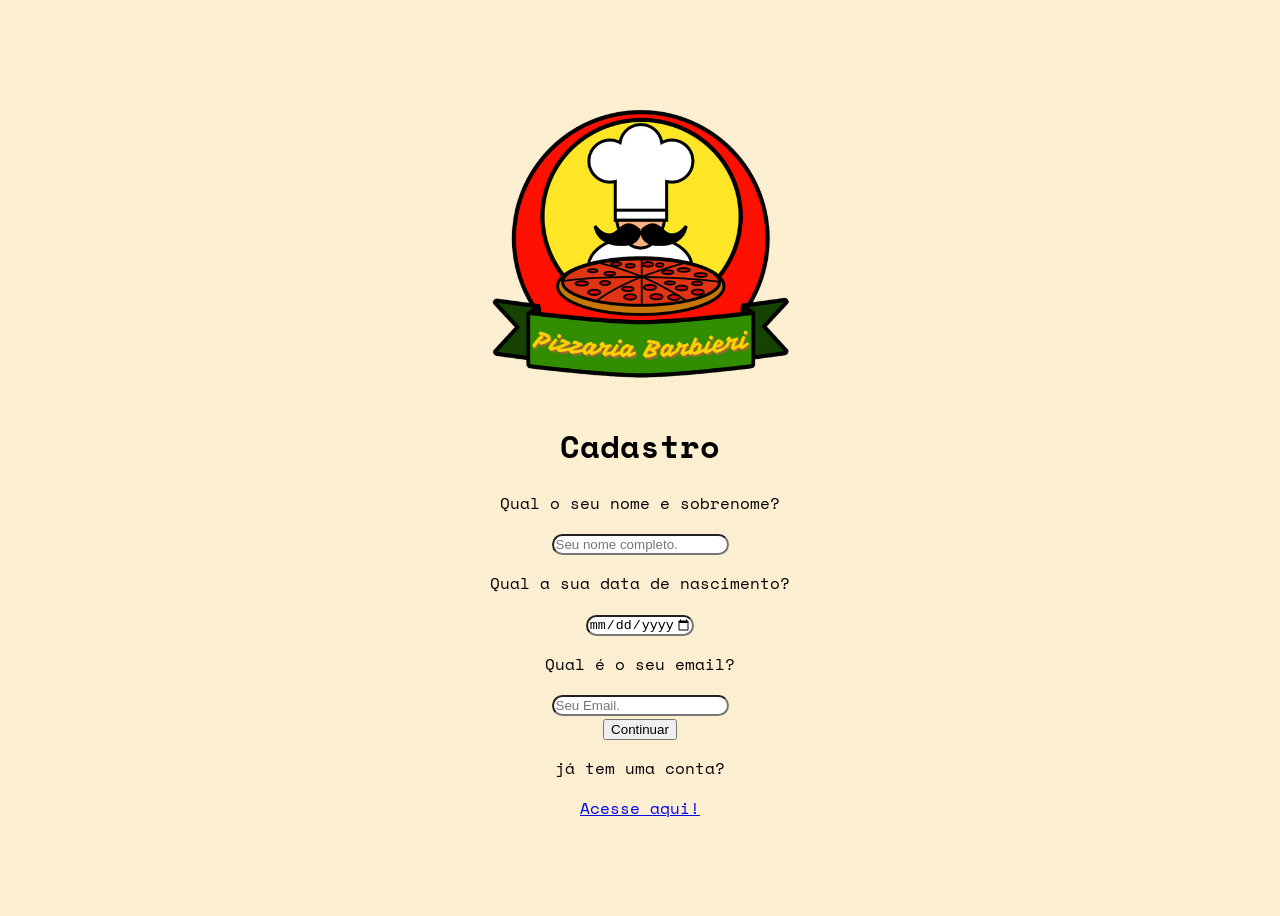
==== index.html @ fba46a73 "Add files via upload" ====
<!DOCTYPE html>
<html lang="pt=BR">
<head>
    <meta charset="UTF-8">
    <meta name="viewport" content="width=device-width, initial-scale=1.0">

    <!-- Fontes Space Mono -->
    <link rel="preconnect" href="https://fonts.googleapis.com">
    <link rel="preconnect" href="https://fonts.gstatic.com" crossorigin>
    <link href="https://fonts.googleapis.com/css2?family=Space+Mono:ital,wght@0,400;0,700;1,400;1,700&display=swap" rel="stylesheet">

    <!-- CSS -->
     <link rel="stylesheet" href="./css/styles.css">

    <!-- Titulo -->
    <title>Cadastro</title>
</head>

<body>

    <div class="principal">

        <div>
            <img alt="logo" src="./imagens/logo-pizzaria.png">
            <h1>Cadastro</h1>
        </div>

        <form>


            <div class="campo-nome">
                <p>Qual o seu nome e sobrenome?</p>
                <input type="text" placeholder="Seu nome completo." required>
            </div>

            <div class="idade">
                <p>Qual a sua data de nascimento?</p>
                <input type="date" id="data" placeholder="DD/MM/AAAA" max="2026-01-01" required>
            </div>

            <div class="email">
                <p>Qual é o seu email?</p>
                <input type="email" placeholder="Seu Email." required>
            </div>


            <button href="#">Continuar</button>

        </form>

        <div class="já-tem?">
        <p>já tem uma conta?</p>
        <a href="#">Acesse aqui!</a>
        </div>  

    </div>
    
</body>
</html>
---- css/styles.css ----
body {
    background-color:#fceed1;
    display: flex;
    justify-content: center;
    align-items: center;
    flex-direction: column;
    height: 100vh;
    font-family: 'Space Mono', sans-serif;
}

.principal {
    text-align: center;
    width: 350px;
}

.principal img{
    width: 300px;
}

.campo-nome input{
    border-radius: 40px;
}

.idade input{
    border-radius: 30px;
}

.email input{
    border-radius: 30px;
}

.
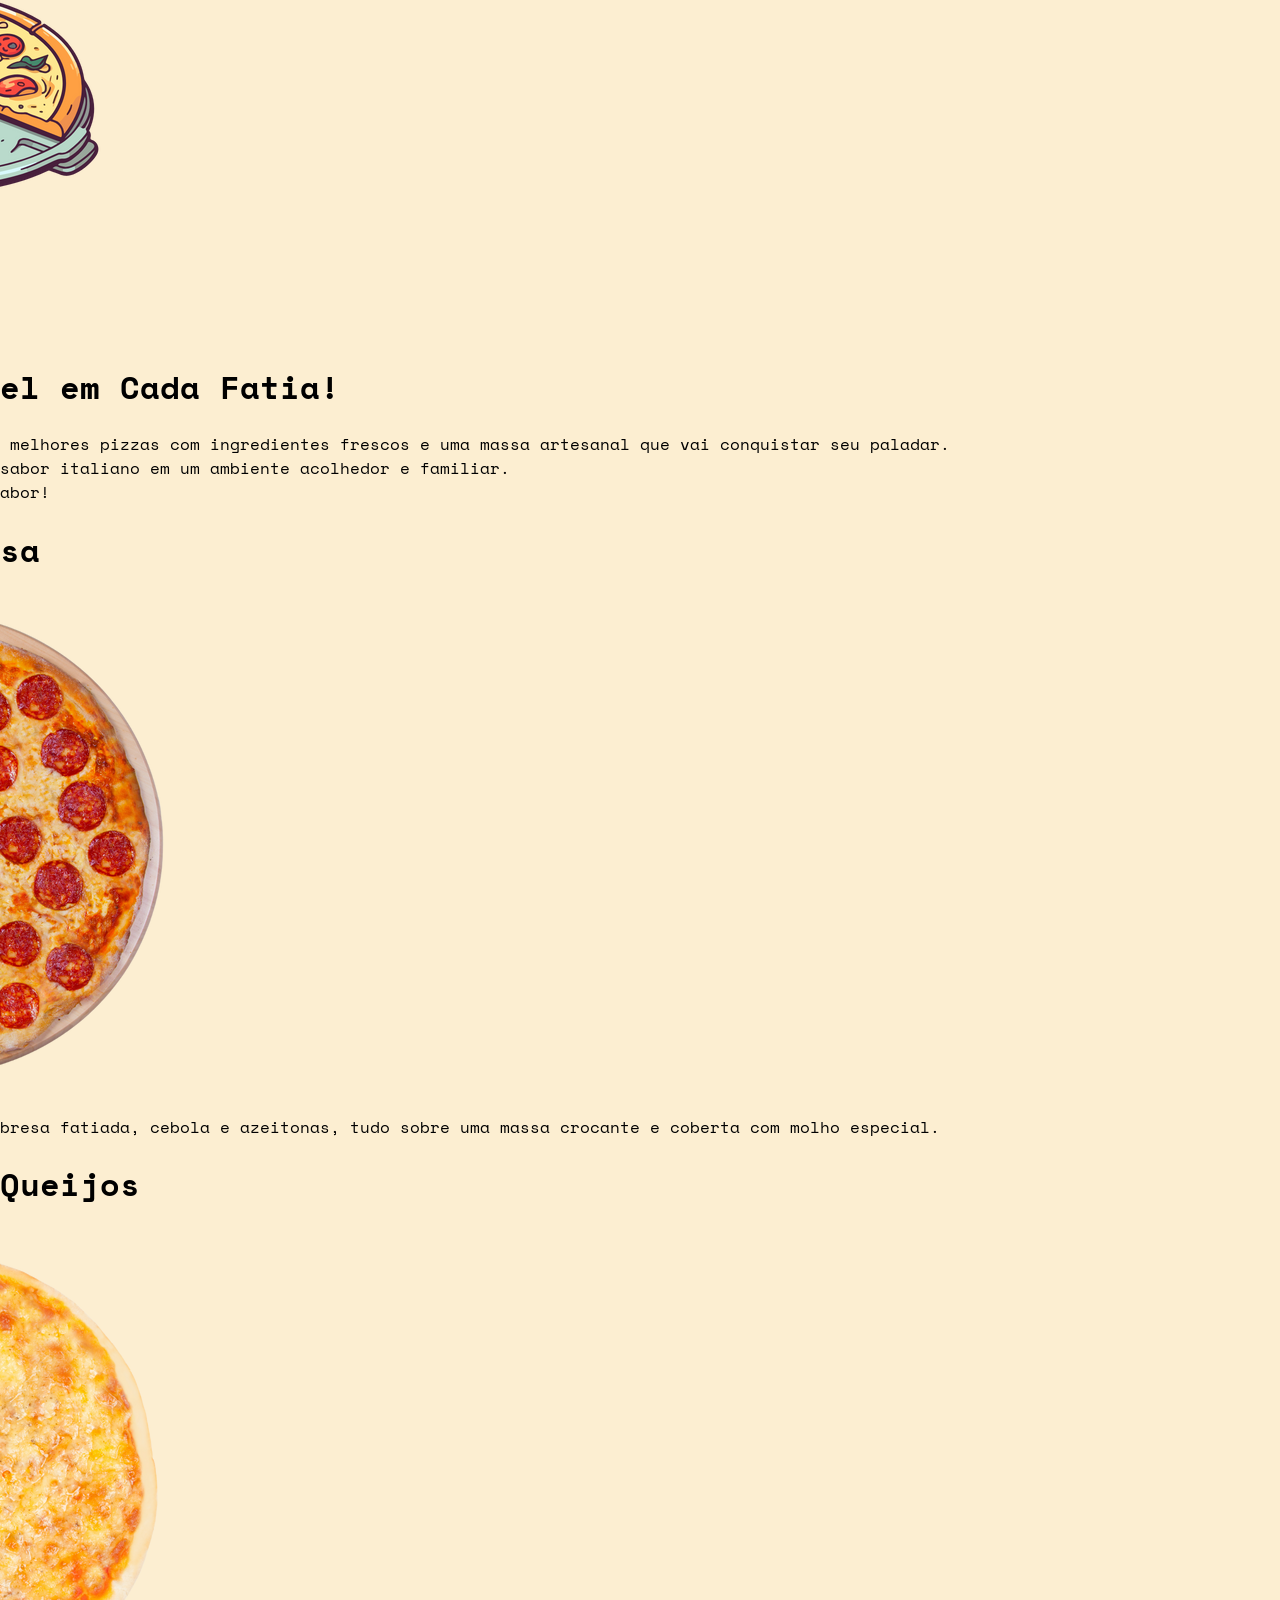
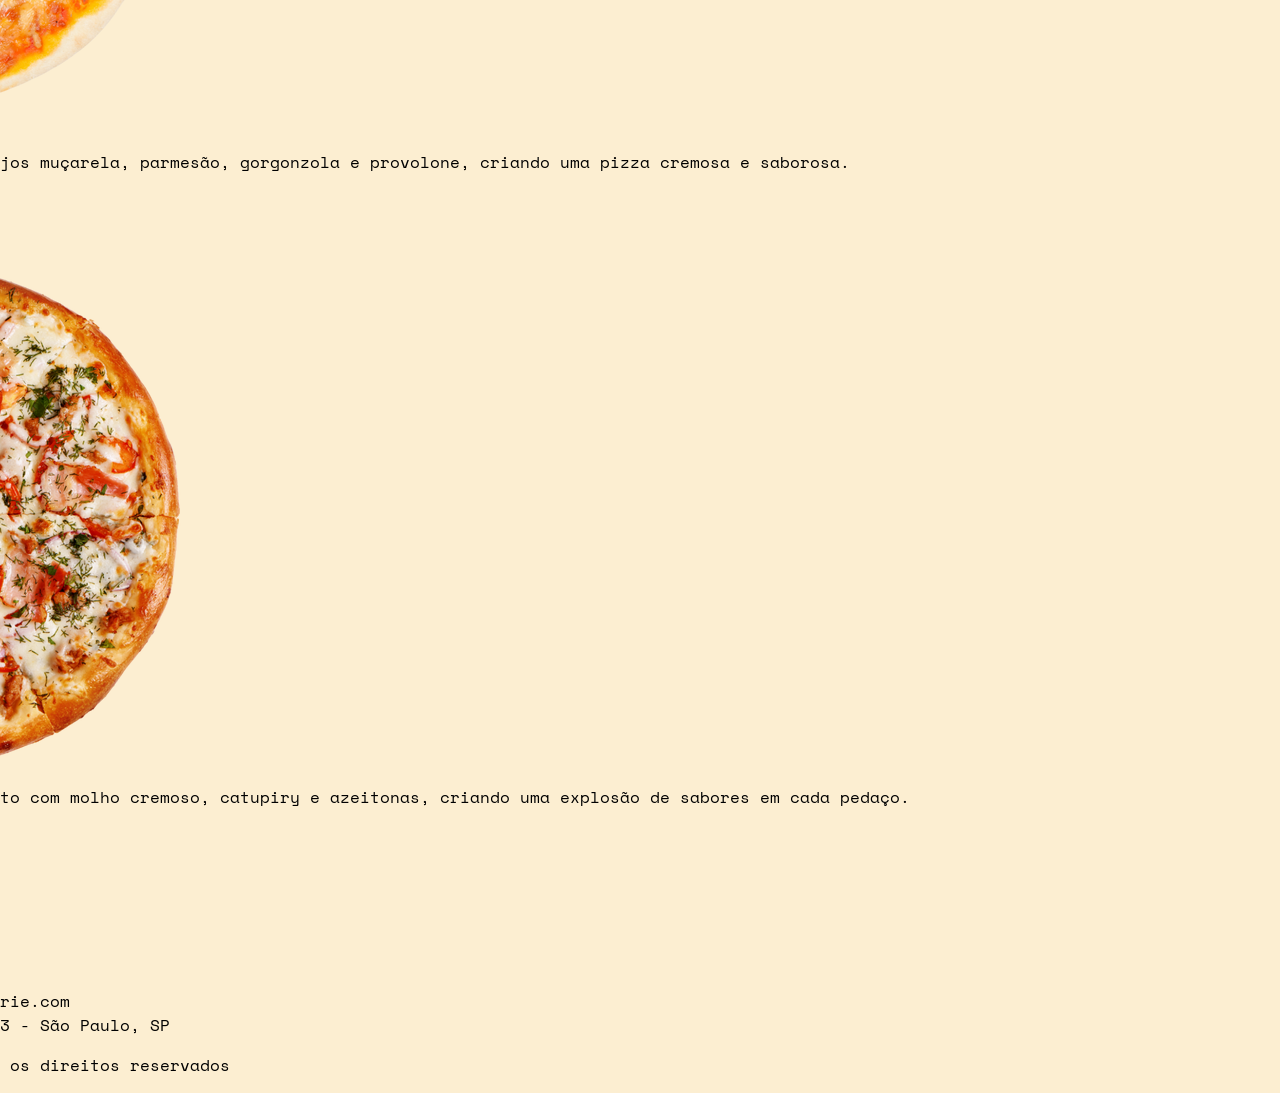
==== commit 29d9fd80: "update-monstro" ====
--- a/index.html
+++ b/index.html
@@ -1,59 +1,114 @@
 <!DOCTYPE html>
-<html lang="pt=BR">
+<html lang="pt-BR">
+
 <head>
     <meta charset="UTF-8">
     <meta name="viewport" content="width=device-width, initial-scale=1.0">
+    <title>Pizzaria Barbieri</title>
 
     <!-- Fontes Space Mono -->
     <link rel="preconnect" href="https://fonts.googleapis.com">
     <link rel="preconnect" href="https://fonts.gstatic.com" crossorigin>
-    <link href="https://fonts.googleapis.com/css2?family=Space+Mono:ital,wght@0,400;0,700;1,400;1,700&display=swap" rel="stylesheet">
+    <link href="https://fonts.googleapis.com/css2?family=Space+Mono:ital,wght@0,400;0,700;1,400;1,700&display=swap"
+        rel="stylesheet">
+
+    <!-- Fontes Lexend -->
+    <link rel="preconnect" href="https://fonts.googleapis.com">
+    <link rel="preconnect" href="https://fonts.gstatic.com" crossorigin>
+    <link href="https://fonts.googleapis.com/css2?family=Lexend:wght@100..900&display=swap" rel="stylesheet">
+
 
     <!-- CSS -->
-     <link rel="stylesheet" href="./css/styles.css">
-
-    <!-- Titulo -->
-    <title>Cadastro</title>
+    <link rel="stylesheet" href="./css/styles.css">
 </head>
 
 <body>
 
-    <div class="principal">
+    <header class="header">
+        <div class="itensHeader">
+            <img alt="logo-main" src="./imagens/logo-pizzaria2.png">
+            <div class="botoes">
+                <a href="./loginC.html" class="login">Login</a>
+                <a href="./cadastroC.html" class="cadastro">Cadastro</a>
+            </div>
+        </div>
+    </header>
 
-        <div>
-            <img alt="logo" src="./imagens/logo-pizzaria.png">
-            <h1>Cadastro</h1>
+    <div class="container">
+        <img alt="primeira-img" src="./imagens/primeira-img.png">
+
+        <div class="pequena-pizza">
+            <img alt="pequena-pizza" src="./imagens/pequena-pizza.png">
         </div>
 
-        <form>
+        <div class="infos">
+            <h1>Sabor Incomparável em Cada Fatia!</h1>
+            <p>Na nossa pizzaria, preparamos as melhores pizzas com ingredientes frescos e uma massa artesanal que vai
+                conquistar seu paladar. <br> 
+                Venha experimentar o verdadeiro sabor italiano em um ambiente acolhedor e
+                familiar.<br> 
+                Cada mordida é uma explosão de sabor!<br>
+            </p>
+        </div>
 
-
-            <div class="campo-nome">
-                <p>Qual o seu nome e sobrenome?</p>
-                <input type="text" placeholder="Seu nome completo." required>
+        <div class="tipos-pizza">
+            <div class="pizza1">
+                <h1>Pizza de Calabresa</h1>
+                <img alt="calabrsa" src="./imagens/calabresa.png">
+                <div class="pizza-">
+                    <p>
+                        Uma deliciosa combinação de calabresa
+                        fatiada, cebola e azeitonas, tudo
+                        sobre uma massa crocante e coberta
+                        com molho especial.
+                    </p>
+                </div>
             </div>
 
-            <div class="idade">
-                <p>Qual a sua data de nascimento?</p>
-                <input type="date" id="data" placeholder="DD/MM/AAAA" max="2026-01-01" required>
+            <div class="pizza2">
+                <h1>Pizza de Quatro-Queijos</h1>
+                <img alt="calabrsa" src="./imagens/quatro-queijos.png">
+                <div class="pizza-">
+                    <p>
+                        Uma mistura irresistível de queijos muçarela, 
+                        parmesão, gorgonzola e provolone, 
+                        criando uma pizza cremosa e saborosa.
+                    </p>
+                </div>
             </div>
 
-            <div class="email">
-                <p>Qual é o seu email?</p>
-                <input type="email" placeholder="Seu Email." required>
+            <div class="pizza3">
+                <h1>Pizza de Frango</h1>
+                <img alt="calabrsa" src="./imagens/frango.png">
+                <div class="pizza-">
+                    <p>
+                        Frango desfiado temperado, coberto com molho cremoso, 
+                        catupiry e azeitonas, criando uma explosão de 
+                        sabores em cada pedaço.
+                    </p>
+                </div>
             </div>
+        </div>
 
-
-            <button href="#">Continuar</button>
-
-        </form>
-
-        <div class="já-tem?">
-        <p>já tem uma conta?</p>
-        <a href="#">Acesse aqui!</a>
-        </div>  
-
+        <footer class="rodape">
+            <div class="containerR">
+              <div class="infoR">
+                <h3>Pizzaria Barbieri</h3>
+                <p>O melhor sabor em cada fatia!</p>
+              </div>
+              <div class="contatoR">
+                <h4>Contato</h4>
+                <ul>
+                  <li>Telefone: (11) 1234-5678    </li>
+                  <li>Email: contato@pizzariabarberie.com    </li>
+                  <li>Endereço: Rua das Pizzas, 123 - São Paulo, SP   </li>
+                </ul>
+              </div>
+            <div class="copyrightR">
+              <p>&copy; 2025 Pizzaria Barbieri - Todos os direitos reservados</p>
+            </div>
+          </footer>
+          
     </div>
-    
 </body>
 </html>
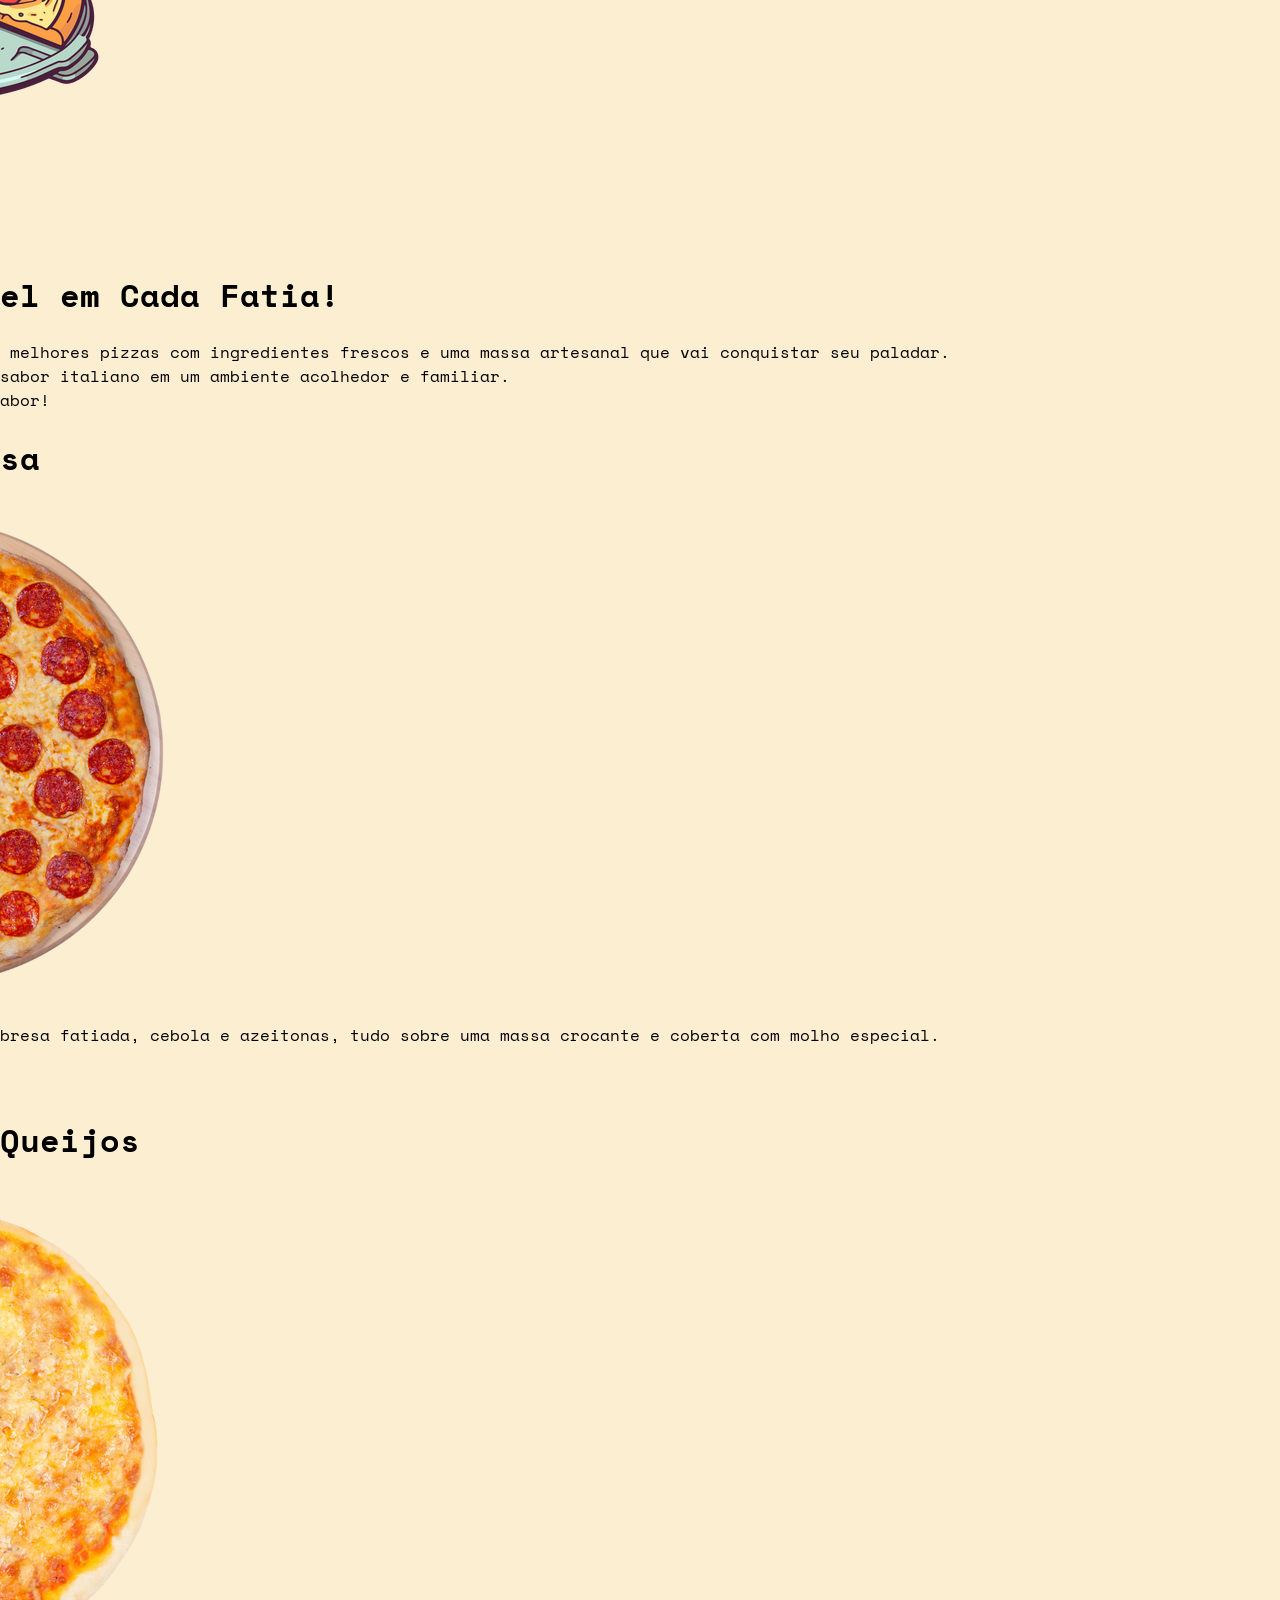
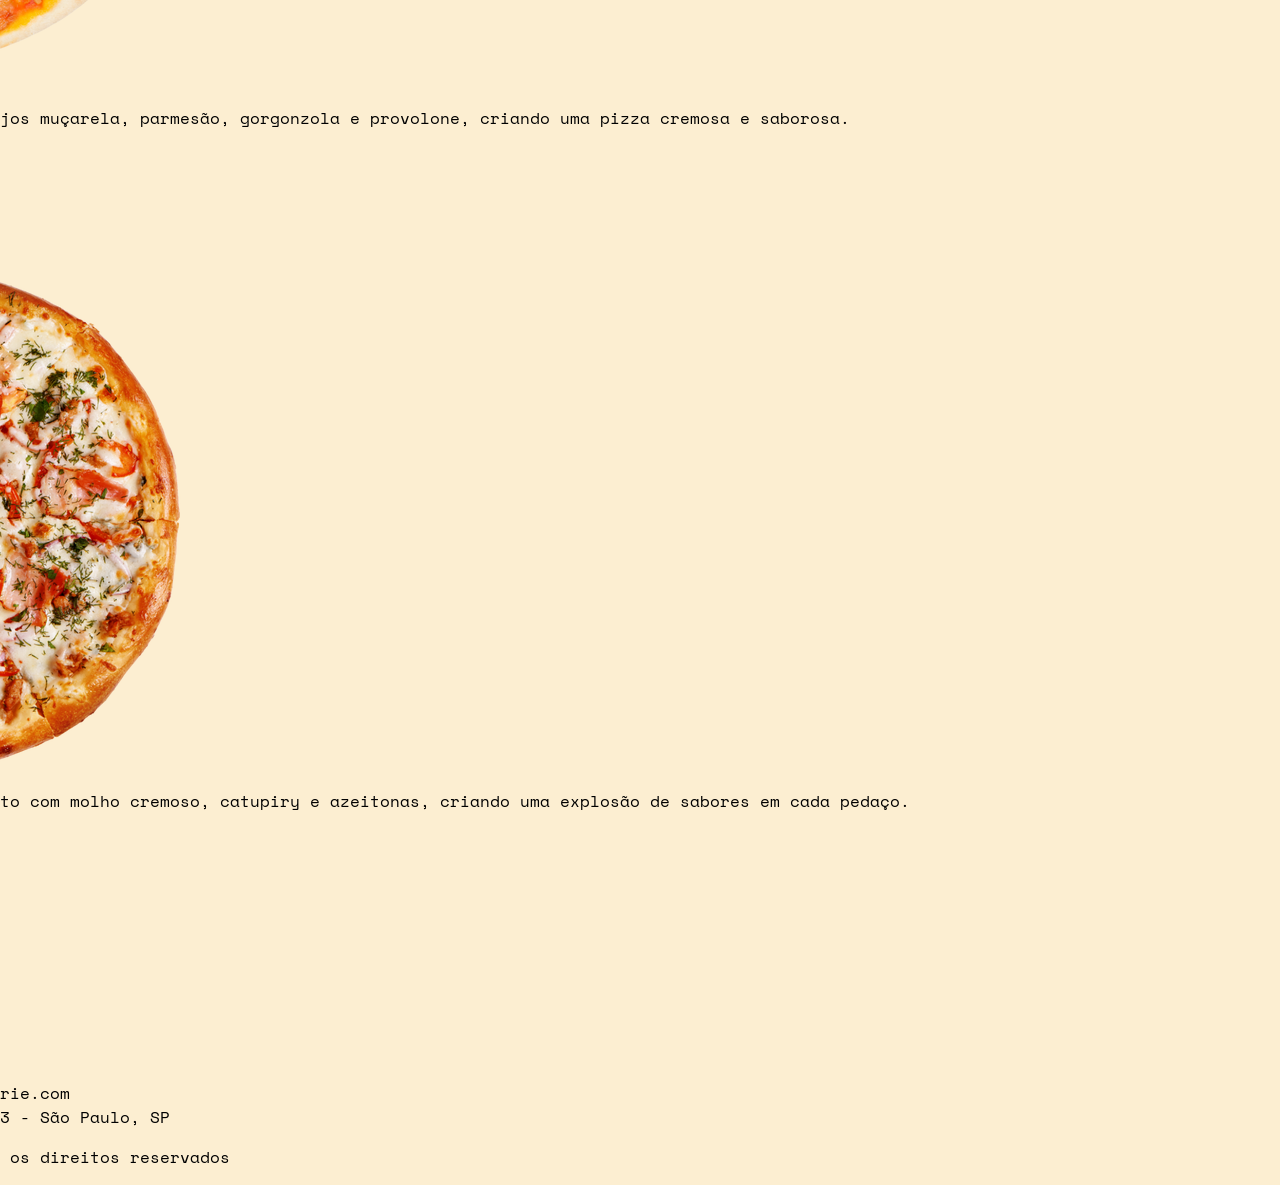
==== commit c40d63c2: "update-monstro3" ====
--- a/index.html
+++ b/index.html
@@ -26,7 +26,9 @@
 
     <header class="header">
         <div class="itensHeader">
+            <a href="./index.html">
             <img alt="logo-main" src="./imagens/logo-pizzaria2.png">
+            </a>
             <div class="botoes">
                 <a href="./loginC.html" class="login">Login</a>
                 <a href="./cadastroC.html" class="cadastro">Cadastro</a>
@@ -60,7 +62,8 @@
                         Uma deliciosa combinação de calabresa
                         fatiada, cebola e azeitonas, tudo
                         sobre uma massa crocante e coberta
-                        com molho especial.
+                        com molho especial. <br><br>R$ 55,90
+
                     </p>
                 </div>
             </div>
@@ -72,7 +75,7 @@
                     <p>
                         Uma mistura irresistível de queijos muçarela, 
                         parmesão, gorgonzola e provolone, 
-                        criando uma pizza cremosa e saborosa.
+                        criando uma pizza cremosa e saborosa.<br><br>R$ 54,90
                     </p>
                 </div>
             </div>
@@ -84,11 +87,22 @@
                     <p>
                         Frango desfiado temperado, coberto com molho cremoso, 
                         catupiry e azeitonas, criando uma explosão de 
-                        sabores em cada pedaço.
+                        sabores em cada pedaço.<br><br>R$ 56,90
                     </p>
                 </div>
             </div>
         </div>
+
+        <div class="cadastro-pizza">
+
+            <div class="cPizza">
+            <button onclick="abrirPopupCadastro()">Cadastre uma Pizza!</button>
+            </div>
+
+            
+
+        </div>
+
 
         <footer class="rodape">
             <div class="containerR">
@@ -108,7 +122,8 @@
               <p>&copy; 2025 Pizzaria Barbieri - Todos os direitos reservados</p>
             </div>
           </footer>
-          
     </div>
+
+    <script src="js/cadastropizza.js"></script>
 </body>
 </html>
